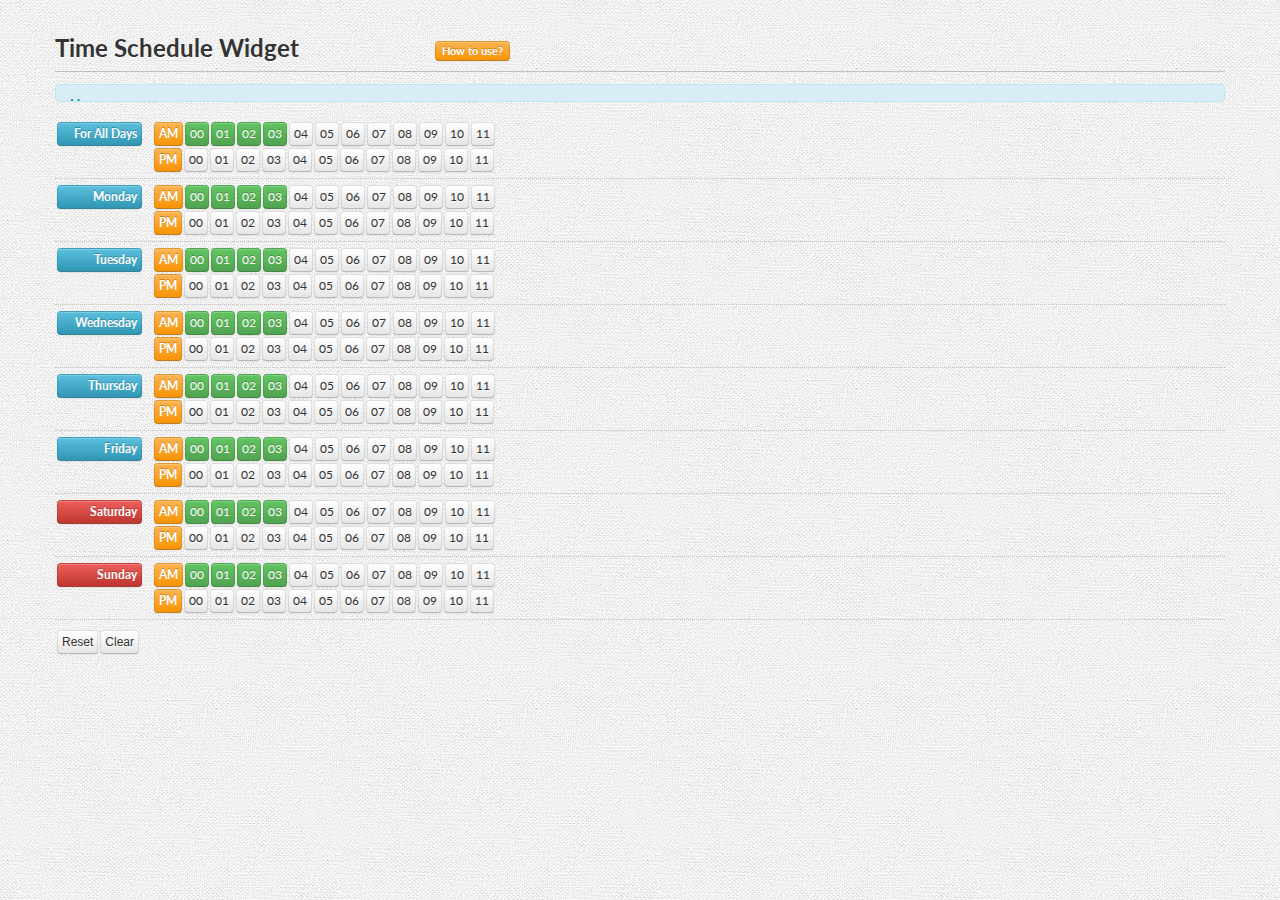
==== time-interval-scheduler.html @ 29c0b657 "Adding hour selector plugin" ====
<!DOCTYPE html>
<html lang="en">
  <head>
    <meta charset="utf-8">
    <meta http-equiv="X-UA-Compatible" content="IE=edge,chrome=1">
    <meta name="viewport" content="width=device-width, initial-scale=1.0">
    <meta name="description" content="">
    <meta name="author" content="Amitesh Kumar">

    <link href="css/bootstrap-combined.2.0.4.min.css" media="all" rel="stylesheet" type="text/css" />
    <link href="css/style.css" media="all" rel="stylesheet" type="text/css" />
  </head>
  <body>
    <section>
      <div class="container">
        <h2>Time Schedule Widget <a href="#" class="btn btn-warning btn-link btn-mini offset1" data-toggle="collapse" data-target="#usage">How to use?</a></h2>
        <div id="usage" class="alert alert-info collapse">
          <strong>Usage</strong><br>
            We can select hours for all day by clicking or dragging the all days hour buttons. Also 
            we can individually select or unselect the hour interval from respective day.
        </div>
        <div id="hr-widget" class="time-schedule-widget time-ticker"><div>
      </div>
      
    </section>
    <footer>
      <script src="http://ajax.googleapis.com/ajax/libs/jquery/1.7.1/jquery.min.js"></script>
      <script src="js/bootstrap.2.0.4.min.js"></script>
      <script src="js/hour-selector-plugin.js"></script>
      
      <script type="text/javascript">
      // Sample Data to populate the widget
       var settings = {
          all       : { 0 : 1, 1 : 1, 2 : 1, 3 : 1, 4 : 0, 5 : 0, 6 : 0, 7 : 0, 8 : 0, 9 : 0, 10 : 0, 11 : 0, 12 : 0, 13 : 0, 14 : 0, 15 : 0, 16 : 0, 17 : 0, 18 : 0, 19 : 0, 20 : 0, 21 : 0, 22 : 0, 23 : 0 },
          monday    : { 0 : 0, 1 : 0, 2 : 0, 3 : 0, 4 : 0, 5 : 0, 6 : 0, 7 : 0, 8 : 0, 9 : 0, 10 : 0, 11 : 0, 12 : 0, 13 : 0, 14 : 0, 15 : 0, 16 : 0, 17 : 0, 18 : 0, 19 : 0, 20 : 0, 21 : 0, 22 : 0, 23 : 0 },
          tuesday   : { 0 : 0, 1 : 0, 2 : 0, 3 : 0, 4 : 0, 5 : 0, 6 : 0, 7 : 0, 8 : 0, 9 : 0, 10 : 0, 11 : 0, 12 : 0, 13 : 0, 14 : 0, 15 : 0, 16 : 0, 17 : 0, 18 : 0, 19 : 0, 20 : 0, 21 : 0, 22 : 0, 23 : 0 },
          wednesday : { 0 : 0, 1 : 0, 2 : 0, 3 : 0, 4 : 0, 5 : 0, 6 : 0, 7 : 0, 8 : 0, 9 : 0, 10 : 0, 11 : 0, 12 : 0, 13 : 0, 14 : 0, 15 : 0, 16 : 0, 17 : 0, 18 : 0, 19 : 0, 20 : 0, 21 : 0, 22 : 0, 23 : 0 },
          thursday  : { 0 : 0, 1 : 0, 2 : 0, 3 : 0, 4 : 0, 5 : 0, 6 : 0, 7 : 0, 8 : 0, 9 : 0, 10 : 0, 11 : 0, 12 : 0, 13 : 0, 14 : 0, 15 : 0, 16 : 0, 17 : 0, 18 : 0, 19 : 0, 20 : 0, 21 : 0, 22 : 0, 23 : 0 },
          friday    : { 0 : 0, 1 : 0, 2 : 0, 3 : 0, 4 : 0, 5 : 0, 6 : 0, 7 : 0, 8 : 0, 9 : 0, 10 : 0, 11 : 0, 12 : 0, 13 : 0, 14 : 0, 15 : 0, 16 : 0, 17 : 0, 18 : 0, 19 : 0, 20 : 0, 21 : 0, 22 : 0, 23 : 0 },
          saturday  : { 0 : 0, 1 : 0, 2 : 0, 3 : 0, 4 : 0, 5 : 0, 6 : 0, 7 : 0, 8 : 0, 9 : 0, 10 : 0, 11 : 0, 12 : 0, 13 : 0, 14 : 0, 15 : 0, 16 : 0, 17 : 0, 18 : 0, 19 : 0, 20 : 0, 21 : 0, 22 : 0, 23 : 0 },
          sunday    : { 0 : 0, 1 : 0, 2 : 0, 3 : 0, 4 : 0, 5 : 0, 6 : 0, 7 : 0, 8 : 0, 9 : 0, 10 : 0, 11 : 0, 12 : 0, 13 : 0, 14 : 0, 15 : 0, 16 : 0, 17 : 0, 18 : 0, 19 : 0, 20 : 0, 21 : 0, 22 : 0, 23 : 0 }
        };

        $( document ).ready( function () {
          $( '.time-schedule-widget' ).each( function () {
            new HourSelector( this, settings, { paramName : "hour_setting"} );
          } );
        } );

      </script>
    </footer>
  </body>
</html>
---- css/style.css ----
/**
 * CSS Style for Time interval demo app
 * @author Amitesh Kumar
 * 
 */

/* Import fonts from google open font library */
@import url(http://fonts.googleapis.com/css?family=Lato:300,700);

/* Set a nice background */
html, body{
  background: url(../img/roughcloth.png) ;
}

body {
  font-family:'Lato', sans-serif;
  color:#333;
  line-height: 1.7;
  font-size:18px;
}

h1, h2, h3, p, code, ul, ol {
  text-shadow:0 1px 0 rgba(255,255,255,1);
}

a {
    color:#ed3314;
    text-decoration: none;
}

h1 {
    font-size:56px;
    margin:10px 0 0;
}

h2 {
  border-bottom: 1px solid rgba(0, 0, 0, 0.2);
  margin: 30px 0 12px;
  padding-bottom: 5px;
}
      
.center{
  text-align: center;
}

.day{
  border-bottom: 1px dotted #C4C0BC;
  margin-bottom: 4px;
  padding-bottom: 6px;
}

.day-label{
  margin-right: 10px;
  text-align: right;
  width: 75px;
}
.time-ticker .btn{
  margin-top:5px;
  margin-left: 2px;
}

.hour-container{
  width: 487px;
}

#hr-widget.time-ticker .btn{
  font-size: 12px;
  margin-left: 2px;
  margin-top: 2px;
  padding: 2px 4px;
}

#hr-widget .hour-container{
  width:360px;
}

.day-label, .am-pm{
  font-weight: bold;
  cursor: default;
}

.time-ticker .btn{
  -webkit-touch-callout: none;
  -webkit-user-select: none;
  -khtml-user-select: none;
  -moz-user-select: none;
  -ms-user-select: none;
  user-select: none;
}

.alert{
  font-size: 14px;
}
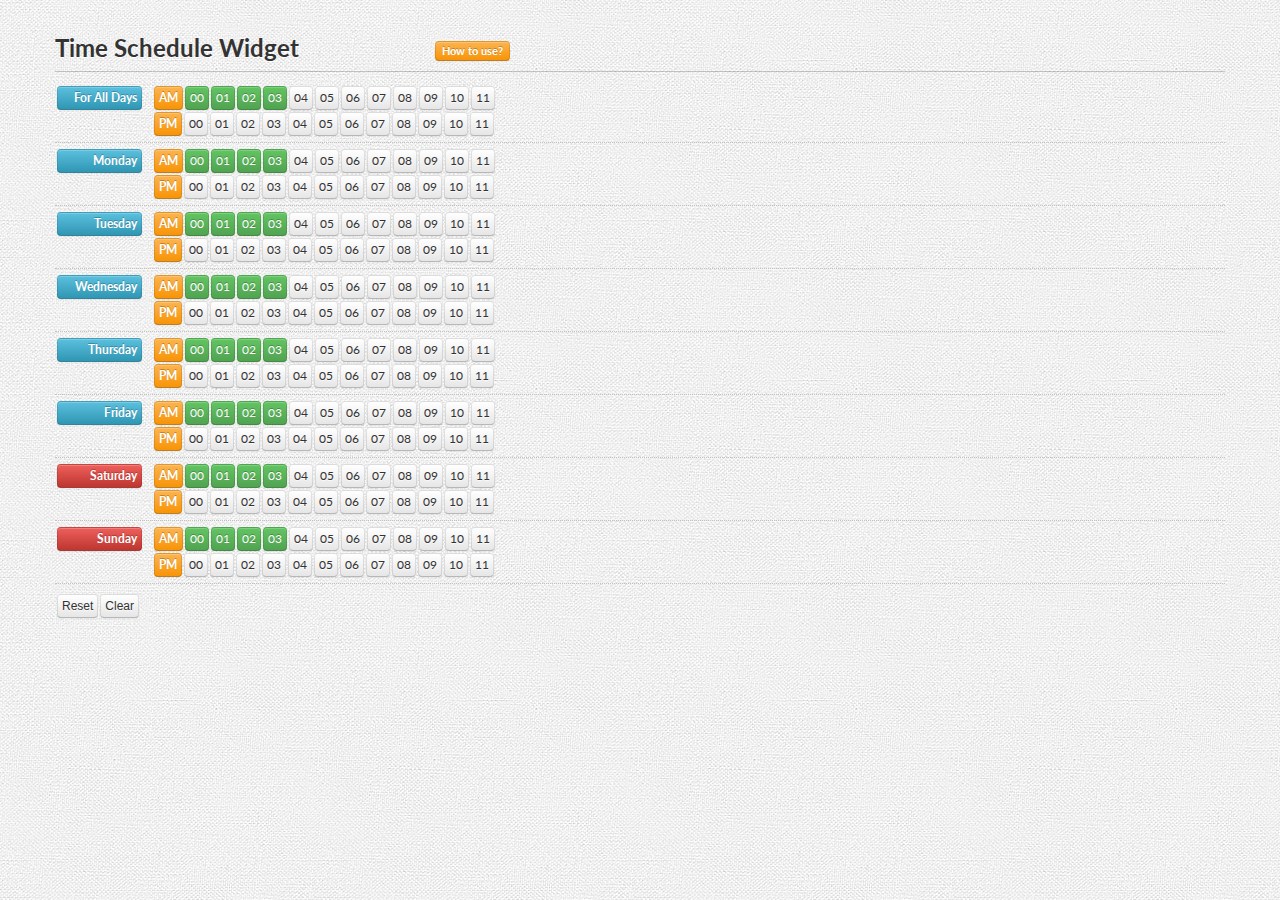
==== commit 4701af45: "Adding screenshot for the widget" ====
--- a/time-interval-scheduler.html
+++ b/time-interval-scheduler.html
@@ -13,8 +13,8 @@
   <body>
     <section>
       <div class="container">
-        <h2>Time Schedule Widget <a href="#" class="btn btn-warning btn-link btn-mini offset1" data-toggle="collapse" data-target="#usage">How to use?</a></h2>
-        <div id="usage" class="alert alert-info collapse">
+        <h2>Time Schedule Widget <a id="hintBtn" href="#" class="btn btn-warning btn-link btn-mini offset1" data-toggle="collapse" data-target="#usage">How to use?</a></h2>
+        <div id="usage" class="alert alert-info hide">
           <strong>Usage</strong><br>
             We can select hours for all day by clicking or dragging the all days hour buttons. Also 
             we can individually select or unselect the hour interval from respective day.
@@ -25,7 +25,6 @@
     </section>
     <footer>
       <script src="http://ajax.googleapis.com/ajax/libs/jquery/1.7.1/jquery.min.js"></script>
-      <script src="js/bootstrap.2.0.4.min.js"></script>
       <script src="js/hour-selector-plugin.js"></script>
       
       <script type="text/javascript">
@@ -42,6 +41,12 @@
         };
 
         $( document ).ready( function () {
+          //Toggle usage info
+          $('#hintBtn').click(function(){
+            $($(this).data('target')).slideToggle();
+          });
+
+          //Initialize the hour selection widget
           $( '.time-schedule-widget' ).each( function () {
             new HourSelector( this, settings, { paramName : "hour_setting"} );
           } );
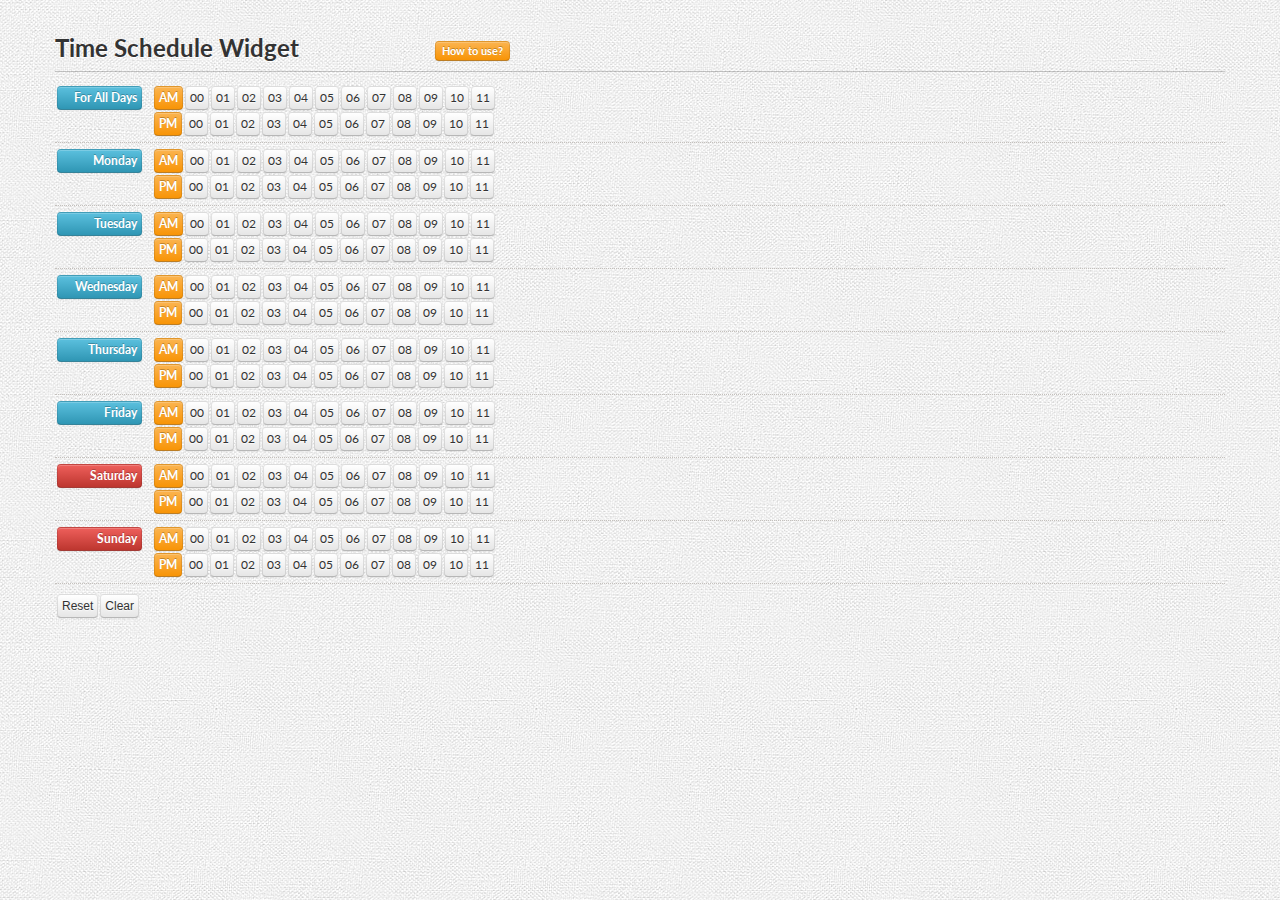
==== commit 75f98fad: "adding changes" ====
--- a/time-interval-scheduler.html
+++ b/time-interval-scheduler.html
@@ -48,7 +48,8 @@
 
           //Initialize the hour selection widget
           $( '.time-schedule-widget' ).each( function () {
-            new HourSelector( this, settings, { paramName : "hour_setting"} );
+            // new HourSelector( this, settings, { paramName : "hour_setting"} );
+            new HourSelector( this );
           } );
         } );
 
